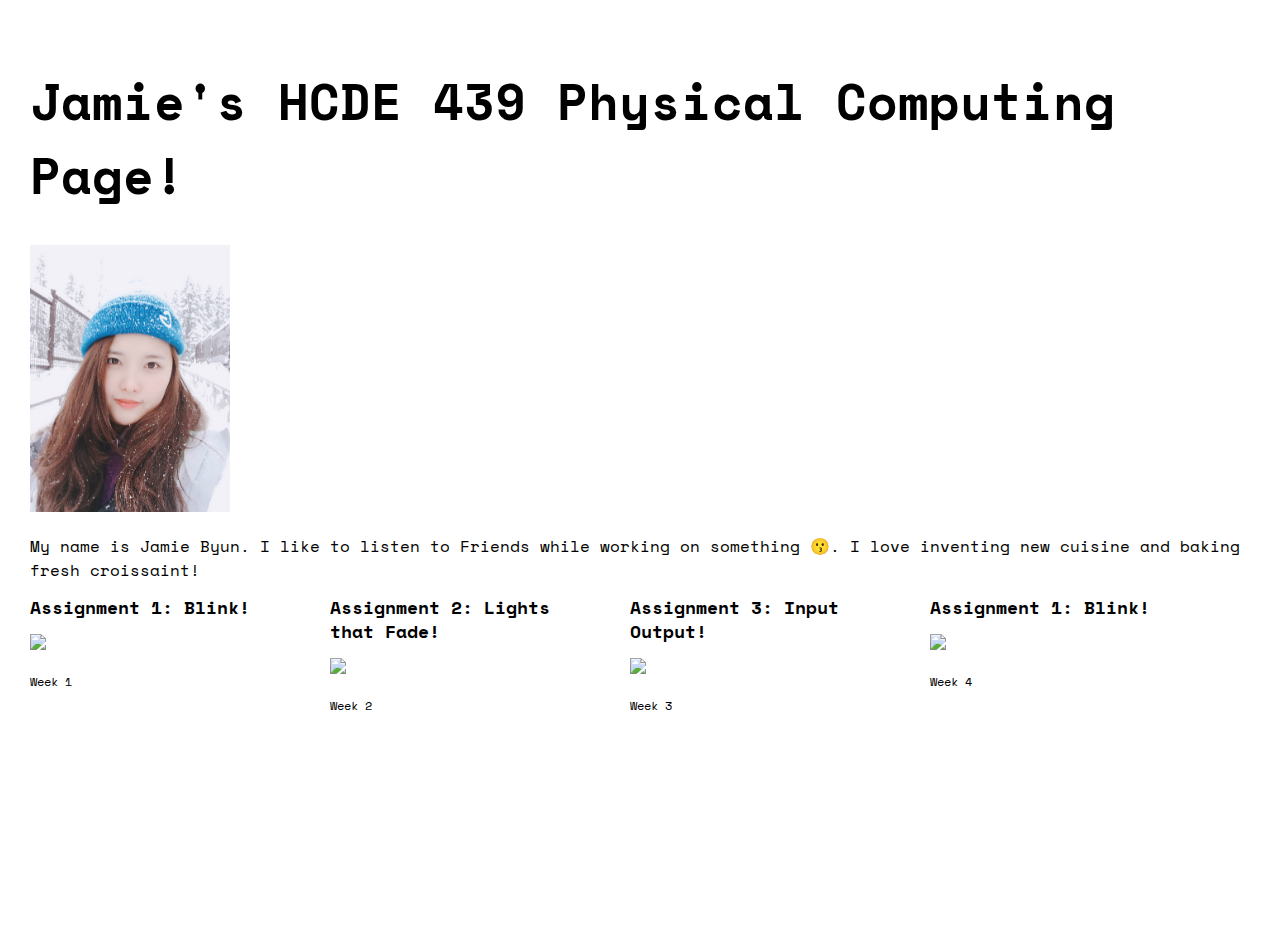
==== index.html @ 75866a4a "final" ====
<!DOCTYPE html> 
<html> 
    <head> 
        <meta charset="utf-8"> 
        <meta name="viewport" content="width=device-width, maximum-scale=1.0" />

        <title>Jamie's HCDE 439 Physical Computing Page!</title> 
        <link href="style.css" media="screen" rel="stylesheet" type="text/css" />
        <link href="https://fonts.googleapis.com/css?family=Space+Mono:400,700" rel="stylesheet">

    </head> 
    <body> 

        <div class="header">
            <h1>Jamie's HCDE 439 Physical Computing Page!</h1>
            <p>
            <img src="jamie-snow.JPG" width=200></a>
            </p>
            <p>
            My name is Jamie Byun. I like to listen to Friends while working on something 😗. I love inventing new cuisine and baking fresh croissaint!
            </p>
        </div>
        <div class="assignments">

            <div class="assignment">
              <a href="assignment1.html"><h2>Assignment 1: Blink!</h2>
                  <img src="circuit operation.gif" width=250></a>
                <p>
		Week 1
                </p>
            </div>

            <div class="assignment">
              <a href="assignment2.html"><h2>Assignment 2: Lights that Fade!</h2>
                  <img src="HW2.gif" width=250></a>
                <p>
		Week 2
                </p>
            </div>

              <div class="assignment">
              <a href="assignment3.html"><h2>Assignment 3: Input Output!</h2>
                  <img src="HW3.gif" width=250></a>
                <p>
        Week 3
                </p>
            </div>

         <div class="assignments">

            <div class="assignment">
              <a href="assignment4.html"><h2>Assignment 1: Blink!</h2>
                  <img src="HW4.gif" width=250></a>
                <p>
        Week 4
                </p>
            </div>

	</div> 
    </body>
</html>
---- style.css ----
html, body {
  padding: 0 0 0 0;
  margin: 0;
  font-family: 'Space Mono', monospace;
  }

h1,h2,h3,h4 {
  font-family: 'Space Mono', monospace;
  }


a {
  color: #000;
}

.header {
  background: #fff;
  color: #000;
  height: 500px;
  padding: 30px 30px 30px;
}

.header h1 {
  font-size: 50px;
  }

.assignment {
  font-size: 12px;
  line-height: 24px;
  font-family: 'Space Mono', monospace;
  padding: 20px 20px 20px 30px;
  width: 250px;
  height: 350px;
  float: left;
}

.assignment a {
    color: #000;
    text-decoration: none;
}

.assignment a:hover {
  background: #F06;
  color: #F06;
  text-decoration: none;
}

.caption {
  width: 800px;
}

.footer {
    width: 1100px;
    float: left;
    padding: 300px 0px 30px 30px;
}

.widebody {
    width: 800px;
    padding: 0px 30px 30px 30px;
}

.widebody a {
}

.widebody a:hover {
  background: #F06;
  color: #FFF;
  text-decoration: none;
}
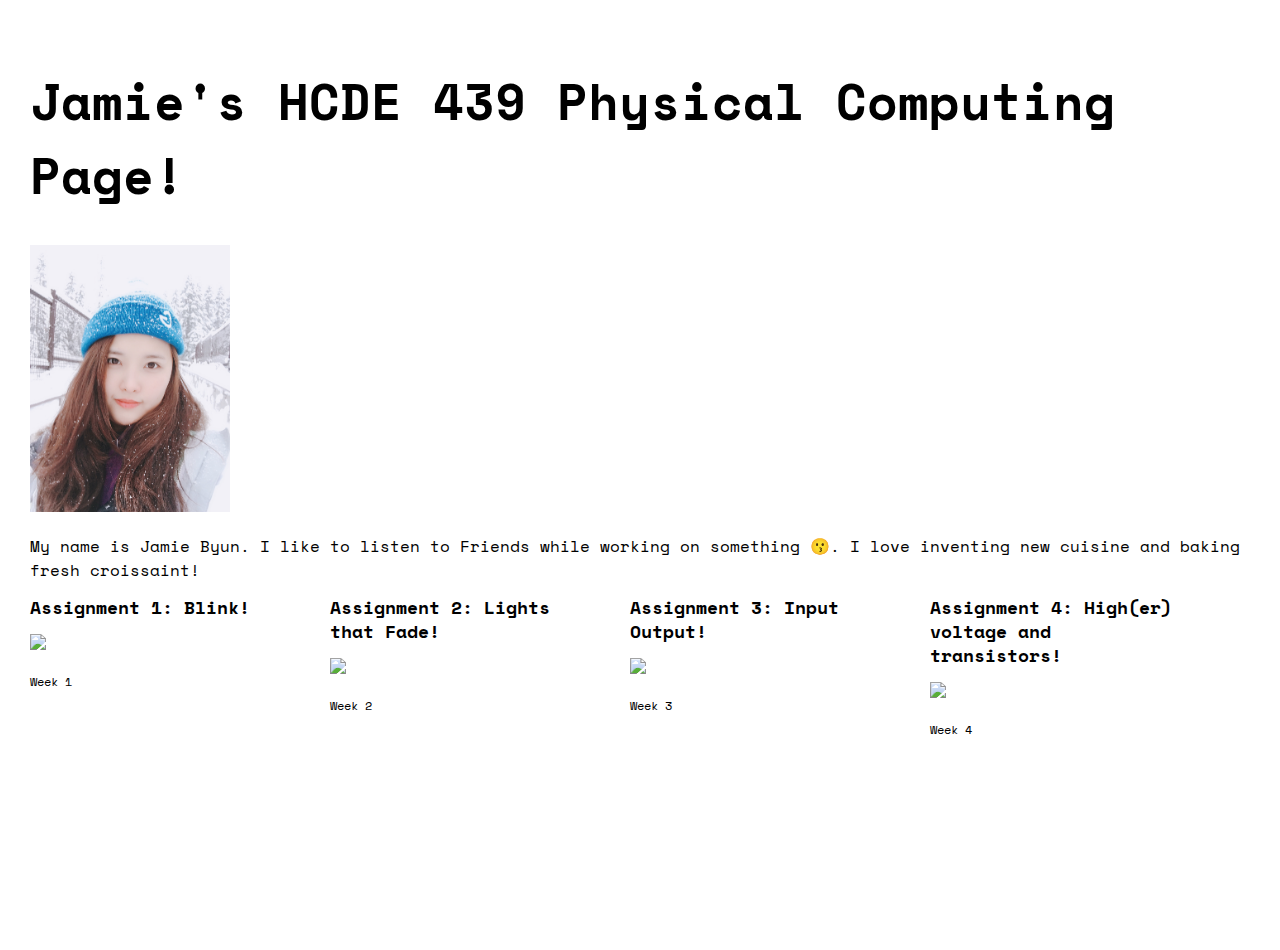
==== commit 033039b1: "last upload" ====
--- a/index.html
+++ b/index.html
@@ -49,7 +49,7 @@
          <div class="assignments">
 
             <div class="assignment">
-              <a href="assignment4.html"><h2>Assignment 1: Blink!</h2>
+              <a href="assignment4.html"><h2>Assignment 4: High(er) voltage and transistors!</h2>
                   <img src="HW4.gif" width=250></a>
                 <p>
         Week 4
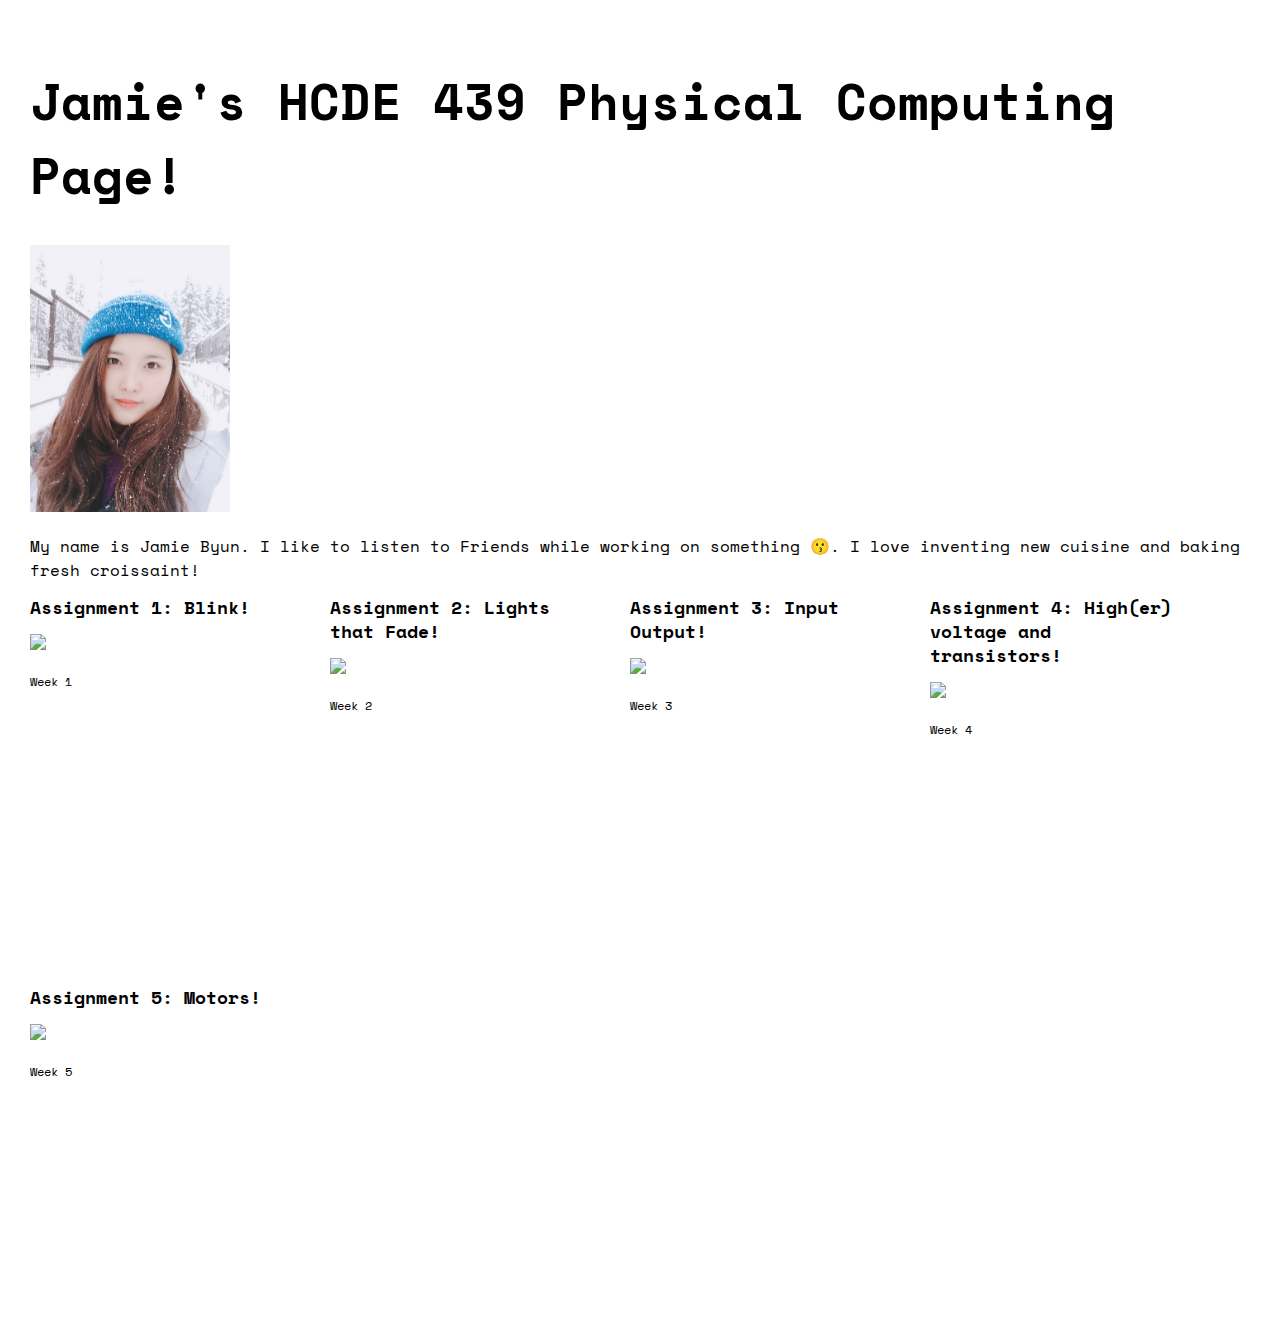
==== commit 593a708f: "first upload" ====
--- a/index.html
+++ b/index.html
@@ -56,6 +56,16 @@
                 </p>
             </div>
 
+         <div class="assignments">
+
+            <div class="assignment">
+              <a href="assignment5.html"><h2>Assignment 5: Motors!</h2>
+                  <img src="HW5.gif" width=250></a>
+                <p>
+        Week 5
+                </p>
+            </div>
+
 	</div> 
     </body>
 </html>
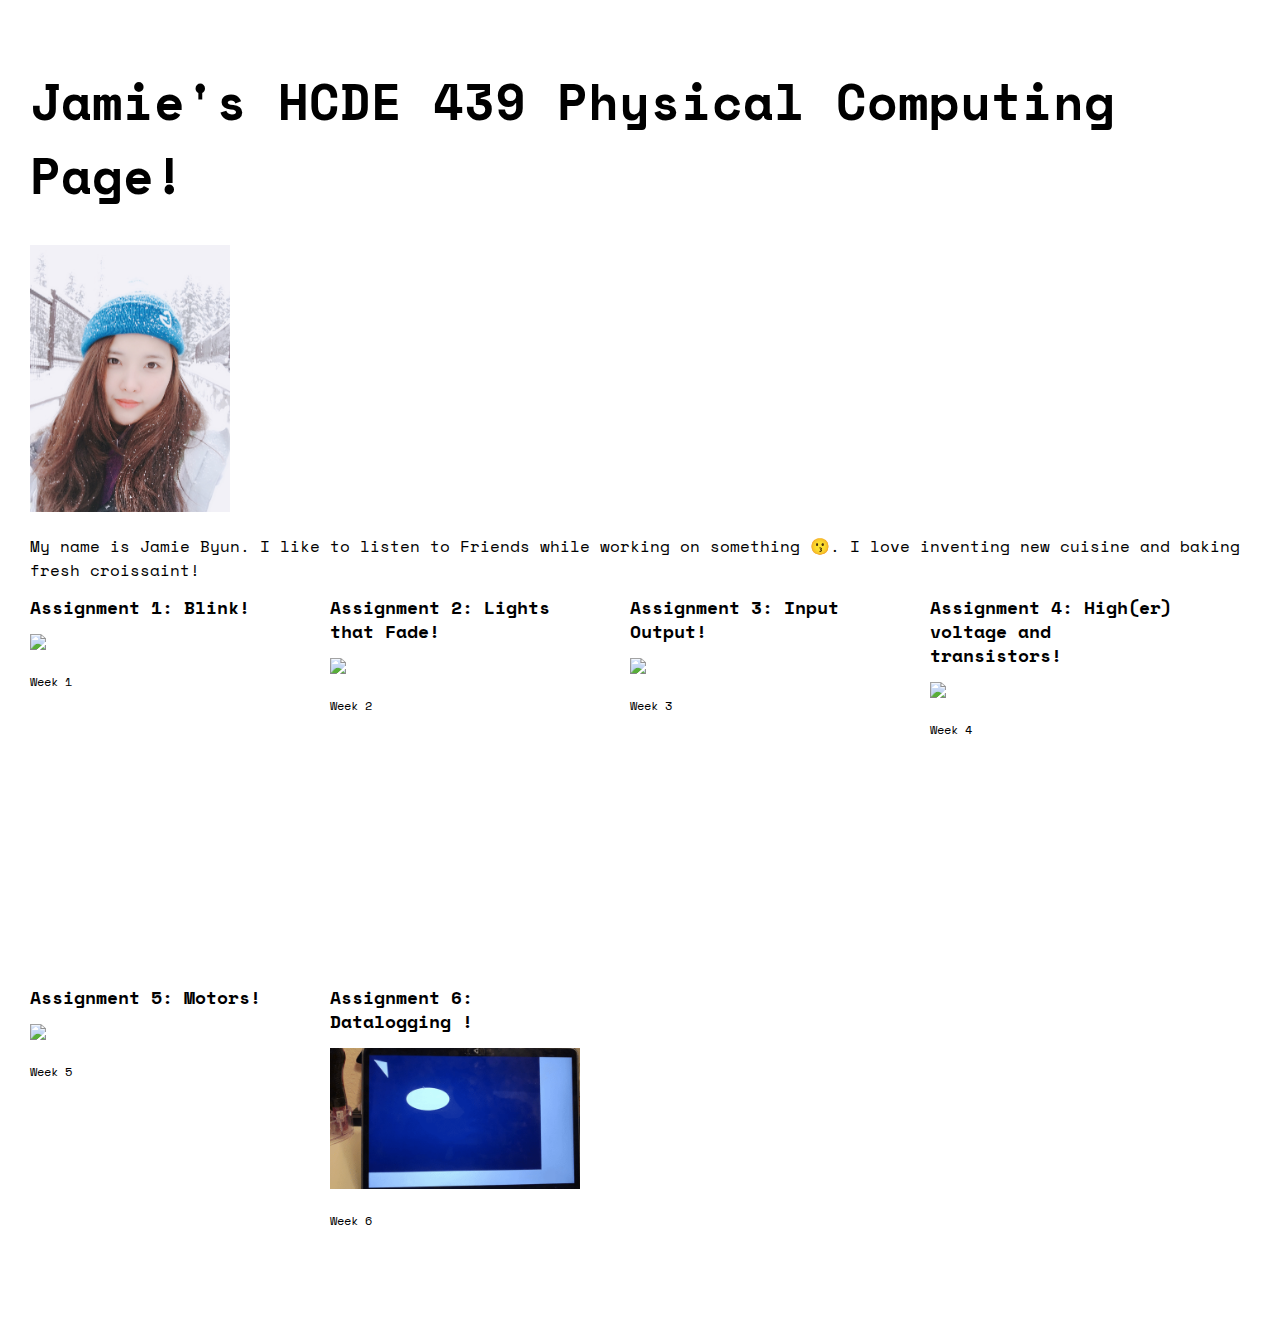
==== commit d828e5aa: "last upload" ====
--- a/index.html
+++ b/index.html
@@ -24,7 +24,7 @@
 
             <div class="assignment">
               <a href="assignment1.html"><h2>Assignment 1: Blink!</h2>
-                  <img src="circuit operation.gif" width=250></a>
+                  <img src="HW1.gif" width=250></a>
                 <p>
 		Week 1
                 </p>
@@ -60,9 +60,20 @@
 
             <div class="assignment">
               <a href="assignment5.html"><h2>Assignment 5: Motors!</h2>
-                  <img src="HW5.gif" width=250></a>
+                  <img src="HW5.gif" width=250> </a>
                 <p>
         Week 5
+                </p>
+
+            </div>
+         <div class="assignments">
+
+            <div class="assignment">
+              <a href="assignment5.html"><h2>Assignment 6: Datalogging
+!</h2>
+                  <img src="Action HW6.gif" width=250> </a>
+                <p>
+        Week 6
                 </p>
             </div>
 
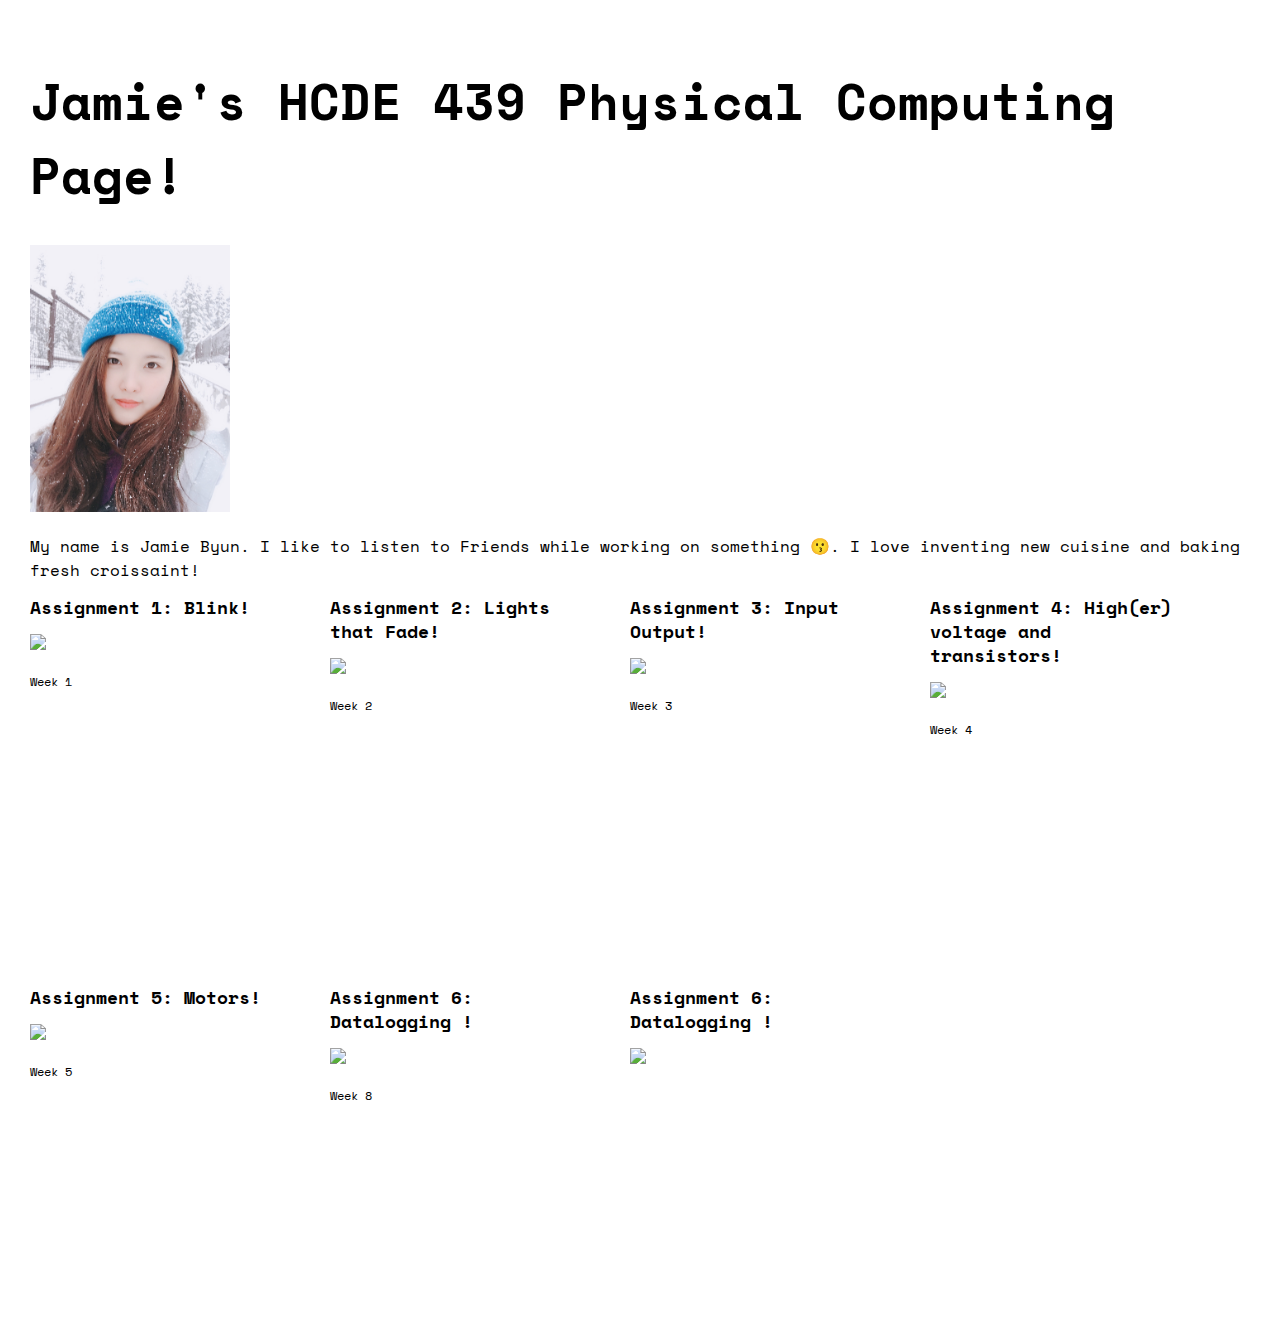
==== commit c1557e9a: "third upload" ====
--- a/index.html
+++ b/index.html
@@ -71,11 +71,19 @@
             <div class="assignment">
               <a href="assignment5.html"><h2>Assignment 6: Datalogging
 !</h2>
-                  <img src="Action HW6.gif" width=250> </a>
+                  <img src="HW6.gif" width=250> </a>
                 <p>
-        Week 6
+         Week 8
                 </p>
+
             </div>
+         <div class="assignments">
+
+            <div class="assignment">
+              <a href="assignment8.html"><h2>Assignment 6: Datalogging
+!</h2>
+                  <img src="HW8.gif" width=250> </a>
+                <p>
 
 	</div> 
     </body>
